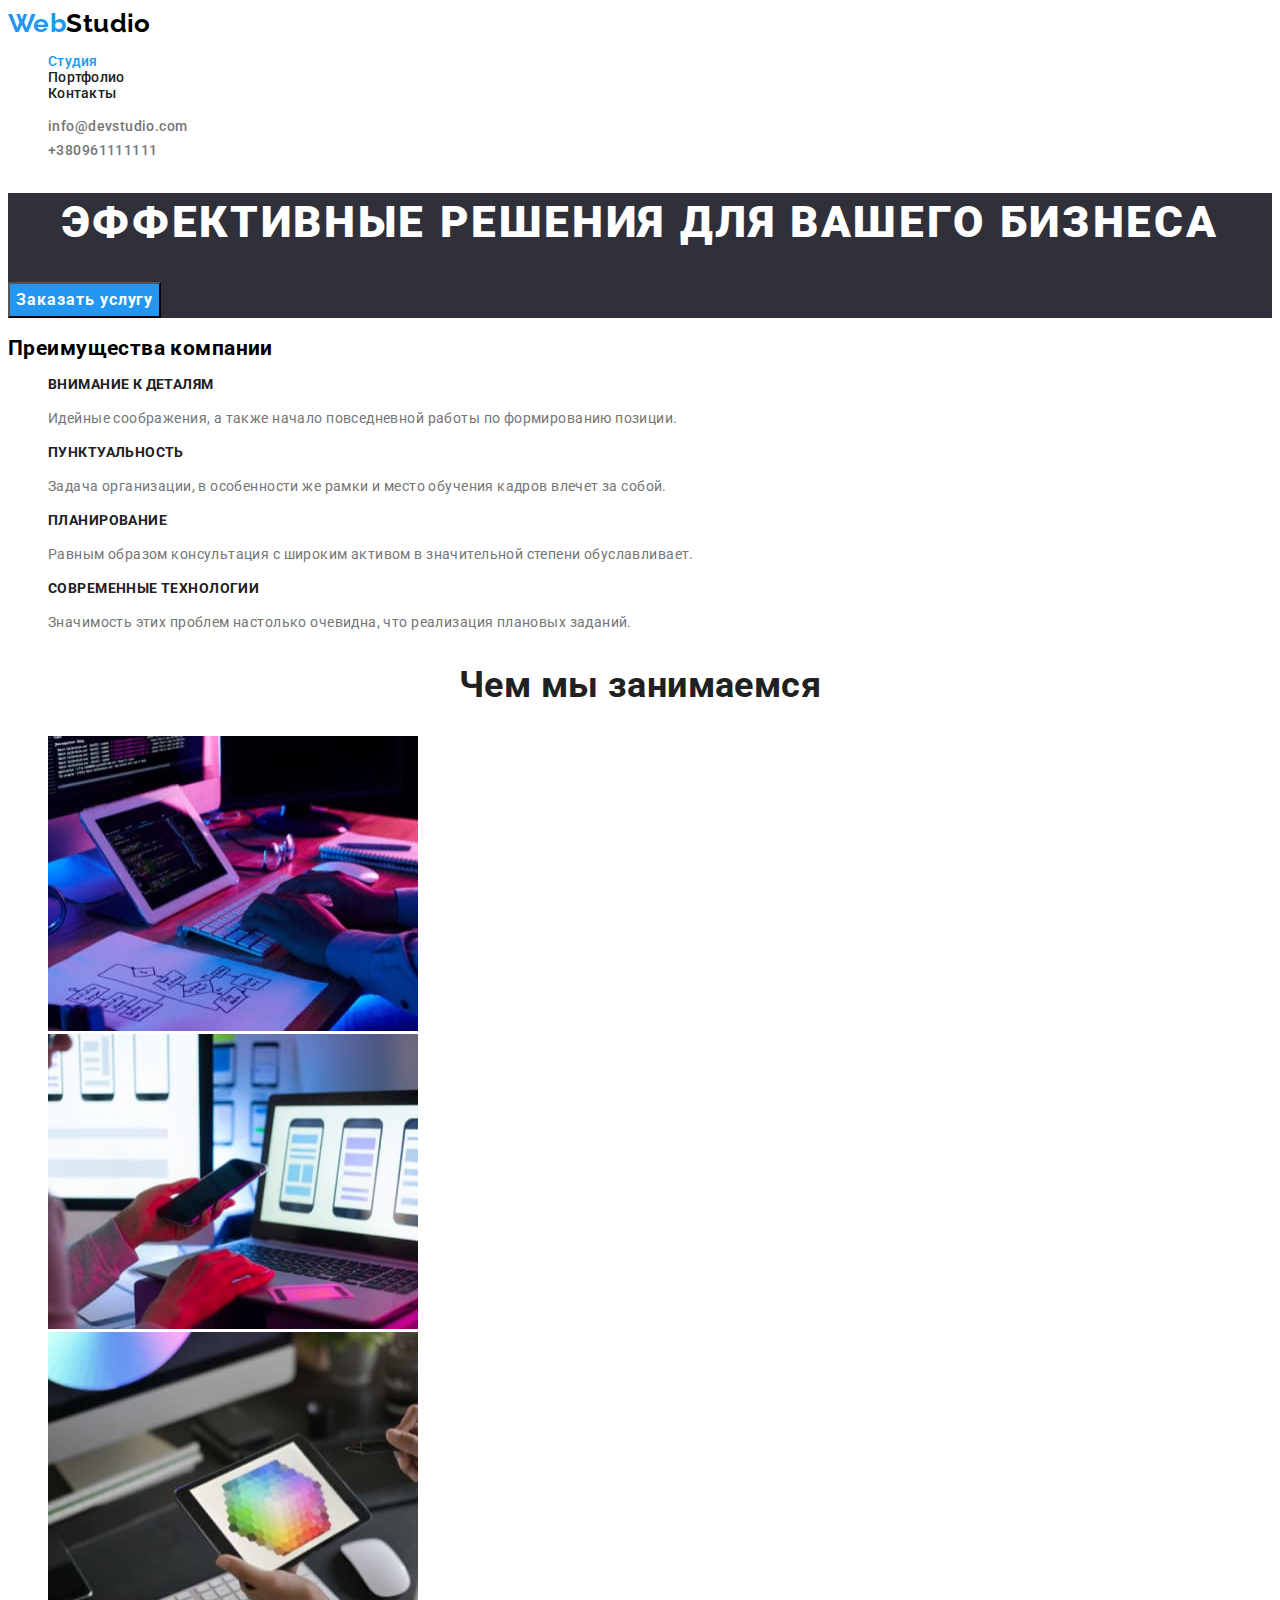
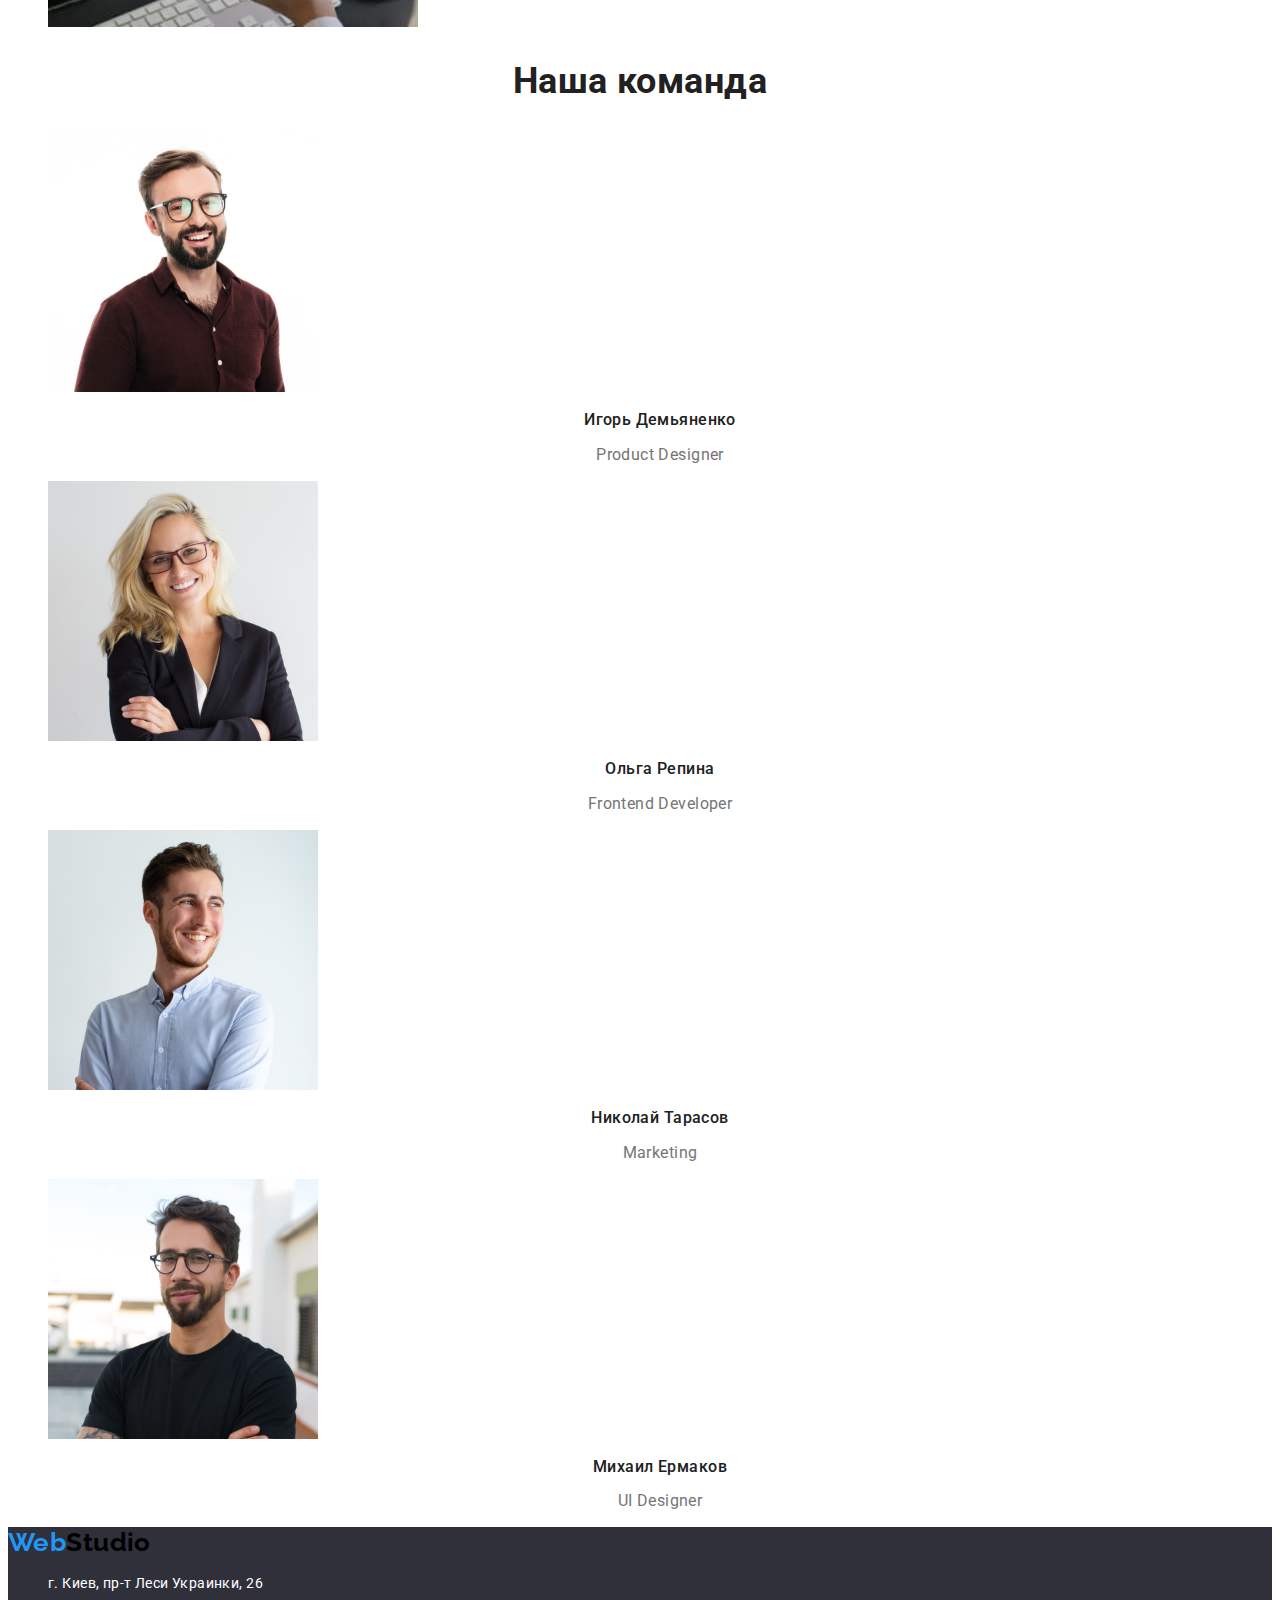
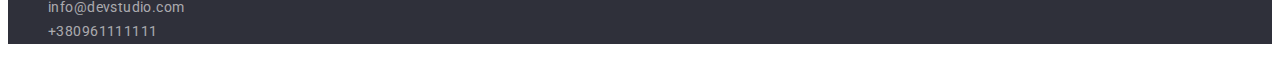
==== index.html @ ff1b0362 "Initial commit" ====
<!DOCTYPE html>
<html lang="ru">
  <head>
    <meta charset="UTF-8" />
    <meta http-equiv="X-UA-Compatible" content="IE=edge" />
    <meta name="viewport" content="width=device-width, initial-scale=1.0" />
    <title>ДЗ2</title>
    <link rel="preconnect" href="https://fonts.googleapis.com" />
    <link rel="preconnect" href="https://fonts.gstatic.com" crossorigin />
    <link
      href="https://fonts.googleapis.com/css2?family=Raleway:wght@700&family=Roboto:wght@400;500;700;900&display=swap"
      rel="stylesheet"
    />
    <link rel="stylesheet" href="./css/styles.css" />
  </head>
  <body>
    <!-- HEADER -->
    <header class="header">
      <nav class="main-nav">
        <a href="./index.html" lang="en" class="logotype link"> Web<span>Studio</span> </a>
        <ul class="menu list">
          <li class="menu-item">
            <a class="menu-link link current" href="./index.html">Студия</a>
          </li>
          <li class="menu-item">
            <a class="menu-link link" href="./portfolio.html">Портфолио</a>
          </li>
          <li class="menu-item">
            <a class="menu-link link" href="">Контакты</a>
          </li>
        </ul>
      </nav>
      <ul class="contacts-list">
        <li class="contacts-item list">
          <a class="contacts-link link" href="mailto:info@devstudio.com">info@devstudio.com</a>
        </li>
        <li class="contacts-item list">
          <a class="contacts-link link" href="tel:+380961111111">+380961111111</a>
        </li>
      </ul>
    </header>

    <!-- MAIN -->
    <main>
      <!--HERO-->
      <section class="hero">
        <h1 class="hero-title">ЭФФЕКТИВНЫЕ РЕШЕНИЯ ДЛЯ ВАШЕГО БИЗНЕСА</h1>
        <button class="model-btn" type="button">Заказать услугу</button>
      </section>

      <section class="advantages">
        <h2 class="advantages-main-title">Преимущества компании</h2>
        <ul class="advantages-list">
          <li class="advantages-item list">
            <h3 class="advantages-title">Внимание к деталям</h3>
            <p class="advantages-text">
              Идейные соображения, а также начало повседневной работы по формированию позиции.
            </p>
          </li>
          <li class="advantages-item list">
            <h3 class="advantages-title">Пунктуальность</h3>
            <p class="advantages-text">
              Задача организации, в особенности же рамки и место обучения кадров влечет за собой.
            </p>
          </li>
          <li class="advantages-item list">
            <h3 class="advantages-title">Планирование</h3>
            <p class="advantages-text">
              Равным образом консультация с широким активом в значительной степени обуславливает.
            </p>
          </li>
          <li class="advantages-item list">
            <h3 class="advantages-title">Современные технологии</h3>
            <p class="advantages-text">
              Значимость этих проблем настолько очевидна, что реализация плановых заданий.
            </p>
          </li>
        </ul>
      </section>

      <section class="about">
        <h2 class="section-title">Чем мы занимаемся</h2>
        <ul class="about-list">
          <li class="about-item list">
            <img
              src="./images/img2.jpg"
              alt="разработка новых приложений"
              width="370"
              height="295"
            />
          </li>
          <li class="about-item list">
            <img src="./images/img3.jpg" alt="оформление" width="370" height="295" />
          </li>
          <li class="about-item list">
            <img src="./images/img1.jpg" alt="дизайн" width="370" height="295" />
          </li>
        </ul>
      </section>

      <!-- EMPLOYEES -->
      <section class="employees">
        <h2 class="section-title">Наша команда</h2>
        <ul class="employees-list">
          <li class="employees-item list">
            <img src="./images/team1.jpg" alt="Сотрудник компании" width="270" height="260" />
            <h3 class="employees-secondary-title">Игорь Демьяненко</h3>
            <p class="employees-text" lang="en">Product Designer</p>
          </li>
          <li class="employees-item list">
            <img src="./images/team2.jpg" alt="Сотрудник компании" width="270" height="260" />
            <h3 class="employees-secondary-title">Ольга Репина</h3>
            <p class="employees-text" lang="en">Frontend Developer</p>
          </li>
          <li class="employees-item list">
            <img src="./images/team3.jpg" alt="Сотрудник компании" width="270" height="260" />
            <h3 class="employees-secondary-title">Николай Тарасов</h3>
            <p class="employees-text" lang="en">Marketing</p>
          </li>
          <li class="employees-item list">
            <img src="./images/team4.jpg" alt="Сотрудник компании" width="270" height="260" />
            <h3 class="employees-secondary-title">Михаил Ермаков</h3>
            <p class="employees-text" lang="en">UI Designer</p>
          </li>
        </ul>
      </section>
    </main>

    <!-- footer -->
    <footer class="footer">
      <a class="footer-logo link" href="./index.html" lang="en">Web<span>Studio</span></a>
      <address class="address">
        <ul class="footer-list">
          <li class="footer-item list">
            <a
              class="footer-link-map link"
              href="https://goo.gl/maps/3SvgbaE1MrVSddgA9"
              target="_blank"
              >г. Киев, пр-т Леси Украинки, 26</a
            >
          </li>
          <li class="footer-item list">
            <a class="footer-link link" href="mailto:info@devstudio.com">info@devstudio.com</a>
          </li>
          <li class="footer-item list">
            <a class="footer-link link" href="tel:+380961111111">+380961111111</a>
          </li>
        </ul>
      </address>
    </footer>
  </body>
</html>
---- css/styles.css ----
:root {
    --primary-page-font: 'Roboto',sans-serif;
    --secondary-page-font: 'Raleway',sans-serif;
    --primary-page-color: #212121;
    --secondary-page-color:#757575;
    --accent-page-color: #2196F3;
    --secondary-accent-page-color:#fff;
}

/* ================COMPONENTS================ */
body {
    font-family: var(--primary-page-font);
    font-size: 14px;
    letter-spacing: 0.03em;
    background-color: var(--secondary-accent-page-color);
}

.list {
    list-style: none;
}

.link {
    text-decoration: none;
}
/* ================HEADER================ */

.menu-link.link.current {
        color:var(--accent-page-color)
}


.logotype {
    font-family: var(--secondary-page-font);
    font-weight: 700;
    font-size: 26px;
    line-height: 1.20;
    color: var(--accent-page-color)
}
span {
    color:#000

}
.menu-link {
        font-weight: 500;
        line-height: 1.15;
        letter-spacing: 0.02em;
    
        color: var(--primary-page-color);
}
.menu-link:hover,
.menu-link:focus {
    color: var(--accent-page-color)
}

.contacts-link {
        font-weight: 500;
        line-height: 1.71;
        color: var(--secondary-page-color);
}
.contacts-link:hover,
.contacts-link:focus {
    color: var(--accent-page-color);
    cursor: pointer;
}
/* ================/HEADER================ */
/* ================HERO================ */

.hero {
        background-color: #2F303A;
}
.hero-title {
        font-weight: 900;
        font-size: 44px;
        line-height: 1.36;
        text-align: center;
        letter-spacing: 0.06em;
        text-transform: uppercase;
        color: var(--secondary-accent-page-color);
}
.model-btn {
        font-family: inherit;
        background: #2196F3;
        font-weight: 700;
        font-size: 16px;
        line-height: 1.88;
        display: flex;
        align-items: center;
        text-align: center;
        letter-spacing: 0.06em;
        cursor: pointer;
        color: var(--secondary-accent-page-color);
}
.model-btn:hover,
.contacts-link:focus {
    background: #188CE8;
    box-shadow: 0px 4px 4px rgba(0, 0, 0, 0.15);
    border-radius: 4px;
}
/* ================/HERO================ */
/* ================ADVANTEGES================ */
.advantages-title {
        font-size: 14px;
        line-height: 1.14;
        text-transform: uppercase;
        color: var(--primary-page-color);
}
.advantages-text {

        line-height: 1.71;
        color: var(--secondary-page-color);
}
/* ================/ADVANTEGES================ */
/* ================ABOUT================ */
.section-title {
        font-size: 36px;
        line-height: 1.17;
        text-align: center;
        color: var(--primary-page-color);
}
/* ================/ABOUT================ */
/* ================EMPLOYEES================ */

.employees-secondary-title {

        font-weight: 500;
        font-size: 16px;
        line-height: 1.18;
        text-align: center;
        color: var(--primary-page-color);
}
.employees-text {

        font-size: 16px;
        line-height: 1.18;
        text-align: center;
        color: var(--secondary-page-color);
}
/* ================/EMPLOYEES================ */


/* =======MAIN PAGE PORTFOLIO ======== */

.page-btn {
        font-family: inherit;
        font-family: var(--primary-page-font);
        font-weight: 500;
        font-size: 16px;
        line-height: 1.62;
        text-align: center;
    
        color: var(--primary-page-color);
}
.page-btn.current {
        background-color: var(--accent-page-color);
        color: var(--secondary-accent-page-color);
}
.page-btn:hover,
.page-btn:focus {
        color: var(--secondary-accent-page-color);
        background: #2196F3;
    
        box-shadow: 0px 3px 1px rgba(0, 0, 0, 0.1), 0px 1px 2px rgba(0, 0, 0, 0.08), 0px 2px 2px rgba(0, 0, 0, 0.12);
        border-radius: 4px;
        cursor: pointer;

}
.portfolio-title {

        font-size: 18px;
        line-height: 2;
        letter-spacing: 0.06em;
    
        color: var(--primary-page-color);
}

.portfolio-text {

        font-size: 16px;
        line-height: 1.88;
    
        color: var(--secondary-page-color);
}
/* =======/MAIN PAGE PORTFOLIO ======== */

/* ================/FOOTER================ */
.footer {
        background-color: #2F303A;
}
.address {
        font-style: normal;
}
.footer-logo {
        font-family: var(--secondary-page-font);
        font-weight: 700;
        font-size: 26px;
        line-height: 1.19;
        color:var(--accent-page-color);
}

.footer-link-map {
        font-weight: 400;
        line-height: 1.71;
    
        color: var(--secondary-accent-page-color);
}


.footer-link:focus,
.footer-link:hover {
        color:var(--accent-page-color);
}


.footer-link {

        font-weight: 400;
        line-height: 1.71;
    
        color: rgba(255, 255, 255, 0.6);
}
/* ================/FOOTER================ */
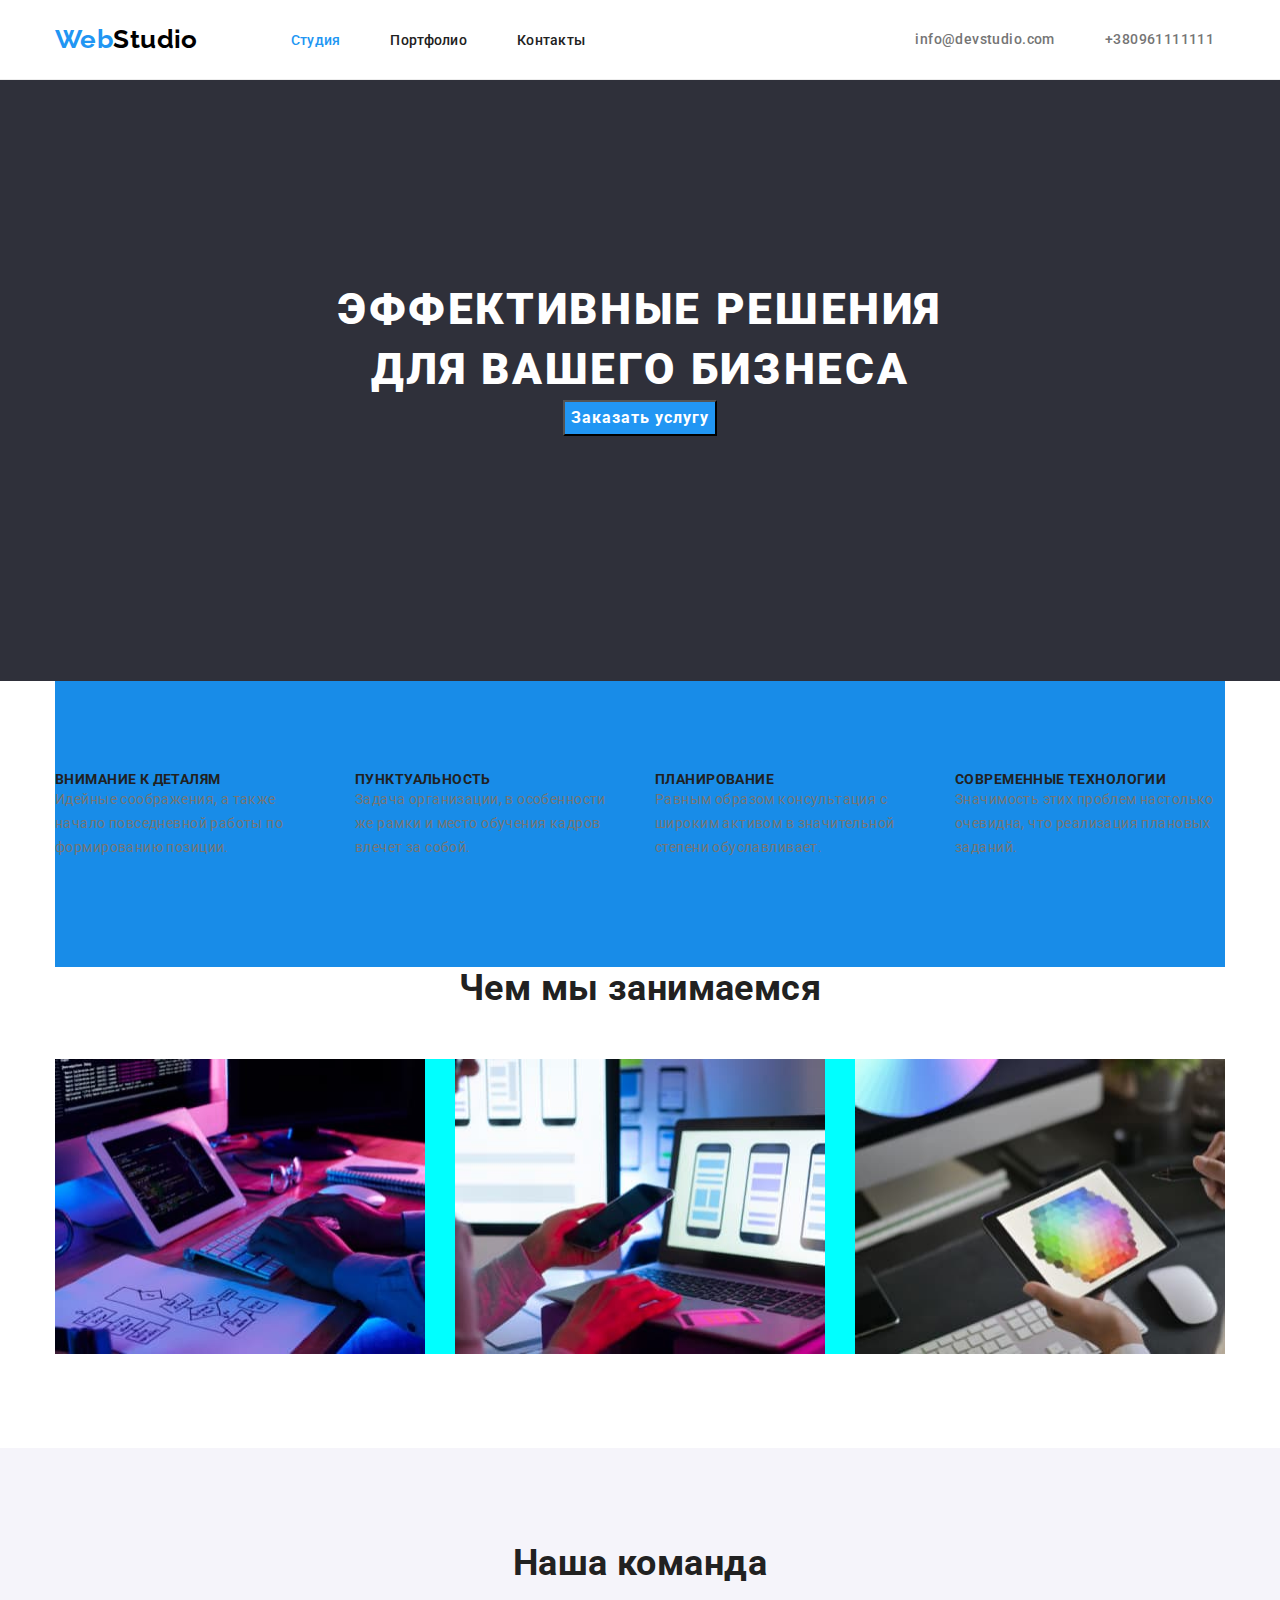
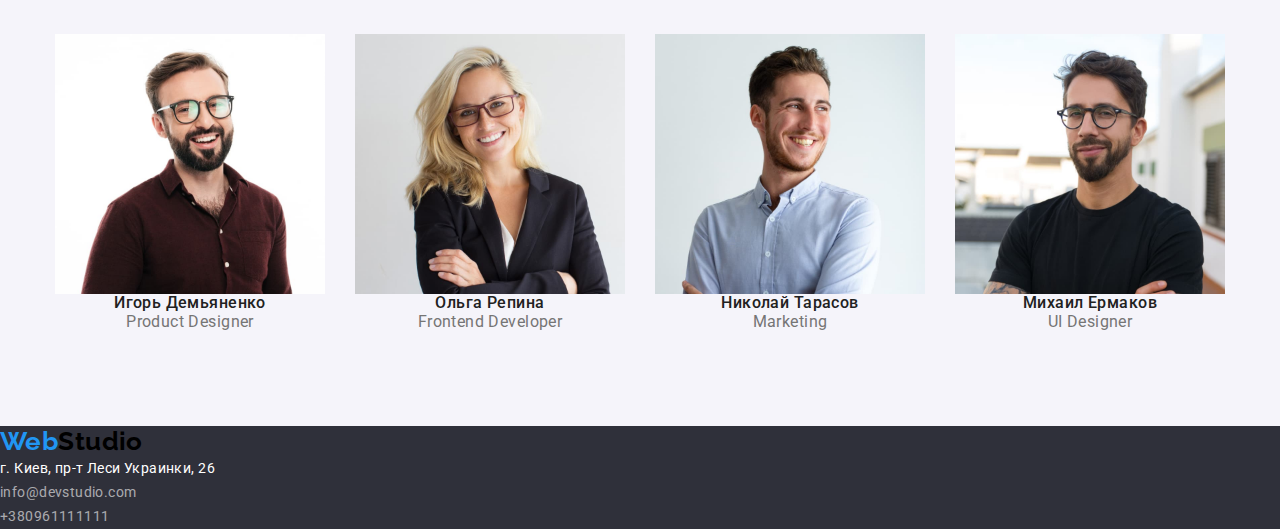
==== commit f681ed53: "add style" ====
--- a/index.html
+++ b/index.html
@@ -11,118 +11,134 @@
       href="https://fonts.googleapis.com/css2?family=Raleway:wght@700&family=Roboto:wght@400;500;700;900&display=swap"
       rel="stylesheet"
     />
+    <link
+      rel="stylesheet"
+      href="https://cdn.jsdelivr.net/npm/modern-normalize@1.1.0/modern-normalize.min.css"
+    />
     <link rel="stylesheet" href="./css/styles.css" />
   </head>
   <body>
     <!-- HEADER -->
     <header class="header">
-      <nav class="main-nav">
-        <a href="./index.html" lang="en" class="logotype link"> Web<span>Studio</span> </a>
-        <ul class="menu list">
-          <li class="menu-item">
-            <a class="menu-link link current" href="./index.html">Студия</a>
+      <div class="container page-header-container">
+        <nav class="main-nav">
+          <a href="./index.html" lang="en" class="logotype link"> Web<span>Studio</span> </a>
+          <ul class="menu list">
+            <li class="menu-item">
+              <a class="menu-link link current" href="./index.html">Студия</a>
+            </li>
+            <li class="menu-item">
+              <a class="menu-link link" href="./portfolio.html">Портфолио</a>
+            </li>
+            <li class="menu-item">
+              <a class="menu-link link" href="">Контакты</a>
+            </li>
+          </ul>
+        </nav>
+        <ul class="contacts-list">
+          <li class="contacts-item list link-mail">
+            <a class="contacts-link link" href="mailto:info@devstudio.com">info@devstudio.com</a>
           </li>
-          <li class="menu-item">
-            <a class="menu-link link" href="./portfolio.html">Портфолио</a>
-          </li>
-          <li class="menu-item">
-            <a class="menu-link link" href="">Контакты</a>
+          <li class="contacts-item list">
+            <a class="contacts-link link" href="tel:+380961111111">+380961111111</a>
           </li>
         </ul>
-      </nav>
-      <ul class="contacts-list">
-        <li class="contacts-item list">
-          <a class="contacts-link link" href="mailto:info@devstudio.com">info@devstudio.com</a>
-        </li>
-        <li class="contacts-item list">
-          <a class="contacts-link link" href="tel:+380961111111">+380961111111</a>
-        </li>
-      </ul>
+      </div>
     </header>
 
     <!-- MAIN -->
     <main>
       <!--HERO-->
       <section class="hero">
-        <h1 class="hero-title">ЭФФЕКТИВНЫЕ РЕШЕНИЯ ДЛЯ ВАШЕГО БИЗНЕСА</h1>
-        <button class="model-btn" type="button">Заказать услугу</button>
+        <div class="container hero-page">
+          <h1 class="hero-title">ЭФФЕКТИВНЫЕ РЕШЕНИЯ ДЛЯ ВАШЕГО БИЗНЕСА</h1>
+          <button class="model-btn" type="button">Заказать услугу</button>
+        </div>
       </section>
 
+      <!--  advantages -->
       <section class="advantages">
-        <h2 class="advantages-main-title">Преимущества компании</h2>
-        <ul class="advantages-list">
-          <li class="advantages-item list">
-            <h3 class="advantages-title">Внимание к деталям</h3>
-            <p class="advantages-text">
-              Идейные соображения, а также начало повседневной работы по формированию позиции.
-            </p>
-          </li>
-          <li class="advantages-item list">
-            <h3 class="advantages-title">Пунктуальность</h3>
-            <p class="advantages-text">
-              Задача организации, в особенности же рамки и место обучения кадров влечет за собой.
-            </p>
-          </li>
-          <li class="advantages-item list">
-            <h3 class="advantages-title">Планирование</h3>
-            <p class="advantages-text">
-              Равным образом консультация с широким активом в значительной степени обуславливает.
-            </p>
-          </li>
-          <li class="advantages-item list">
-            <h3 class="advantages-title">Современные технологии</h3>
-            <p class="advantages-text">
-              Значимость этих проблем настолько очевидна, что реализация плановых заданий.
-            </p>
-          </li>
-        </ul>
+        <div class="container">
+          <h2 class="advantages-main-title">Преимущества компании</h2>
+          <ul class="advantages-list">
+            <li class="advantages-item list">
+              <h3 class="advantages-title">Внимание к деталям</h3>
+              <p class="advantages-text">
+                Идейные соображения, а также начало повседневной работы по формированию позиции.
+              </p>
+            </li>
+            <li class="advantages-item list">
+              <h3 class="advantages-title">Пунктуальность</h3>
+              <p class="advantages-text">
+                Задача организации, в особенности же рамки и место обучения кадров влечет за собой.
+              </p>
+            </li>
+            <li class="advantages-item list">
+              <h3 class="advantages-title">Планирование</h3>
+              <p class="advantages-text">
+                Равным образом консультация с широким активом в значительной степени обуславливает.
+              </p>
+            </li>
+            <li class="advantages-item list">
+              <h3 class="advantages-title">Современные технологии</h3>
+              <p class="advantages-text">
+                Значимость этих проблем настолько очевидна, что реализация плановых заданий.
+              </p>
+            </li>
+          </ul>
+        </div>
       </section>
 
+      <!-- ABOUT -->
       <section class="about">
-        <h2 class="section-title">Чем мы занимаемся</h2>
-        <ul class="about-list">
-          <li class="about-item list">
-            <img
-              src="./images/img2.jpg"
-              alt="разработка новых приложений"
-              width="370"
-              height="295"
-            />
-          </li>
-          <li class="about-item list">
-            <img src="./images/img3.jpg" alt="оформление" width="370" height="295" />
-          </li>
-          <li class="about-item list">
-            <img src="./images/img1.jpg" alt="дизайн" width="370" height="295" />
-          </li>
-        </ul>
+        <div class="container">
+          <h2 class="section-title">Чем мы занимаемся</h2>
+          <ul class="about-list">
+            <li class="about-item list">
+              <img
+                src="./images/img2.jpg"
+                alt="разработка новых приложений"
+                width="370"
+                height="295"
+              />
+            </li>
+            <li class="about-item list">
+              <img src="./images/img3.jpg" alt="оформление" width="370" height="295" />
+            </li>
+            <li class="about-item list">
+              <img src="./images/img1.jpg" alt="дизайн" width="370" height="295" />
+            </li>
+          </ul>
+        </div>
       </section>
 
       <!-- EMPLOYEES -->
       <section class="employees">
-        <h2 class="section-title">Наша команда</h2>
-        <ul class="employees-list">
-          <li class="employees-item list">
-            <img src="./images/team1.jpg" alt="Сотрудник компании" width="270" height="260" />
-            <h3 class="employees-secondary-title">Игорь Демьяненко</h3>
-            <p class="employees-text" lang="en">Product Designer</p>
-          </li>
-          <li class="employees-item list">
-            <img src="./images/team2.jpg" alt="Сотрудник компании" width="270" height="260" />
-            <h3 class="employees-secondary-title">Ольга Репина</h3>
-            <p class="employees-text" lang="en">Frontend Developer</p>
-          </li>
-          <li class="employees-item list">
-            <img src="./images/team3.jpg" alt="Сотрудник компании" width="270" height="260" />
-            <h3 class="employees-secondary-title">Николай Тарасов</h3>
-            <p class="employees-text" lang="en">Marketing</p>
-          </li>
-          <li class="employees-item list">
-            <img src="./images/team4.jpg" alt="Сотрудник компании" width="270" height="260" />
-            <h3 class="employees-secondary-title">Михаил Ермаков</h3>
-            <p class="employees-text" lang="en">UI Designer</p>
-          </li>
-        </ul>
+        <div class="container">
+          <h2 class="section-title">Наша команда</h2>
+          <ul class="employees-list">
+            <li class="employees-item list">
+              <img src="./images/team1.jpg" alt="Сотрудник компании" width="270" height="260" />
+              <h3 class="employees-secondary-title">Игорь Демьяненко</h3>
+              <p class="employees-text" lang="en">Product Designer</p>
+            </li>
+            <li class="employees-item list">
+              <img src="./images/team2.jpg" alt="Сотрудник компании" width="270" height="260" />
+              <h3 class="employees-secondary-title">Ольга Репина</h3>
+              <p class="employees-text" lang="en">Frontend Developer</p>
+            </li>
+            <li class="employees-item list">
+              <img src="./images/team3.jpg" alt="Сотрудник компании" width="270" height="260" />
+              <h3 class="employees-secondary-title">Николай Тарасов</h3>
+              <p class="employees-text" lang="en">Marketing</p>
+            </li>
+            <li class="employees-item list">
+              <img src="./images/team4.jpg" alt="Сотрудник компании" width="270" height="260" />
+              <h3 class="employees-secondary-title">Михаил Ермаков</h3>
+              <p class="employees-text" lang="en">UI Designer</p>
+            </li>
+          </ul>
+        </div>
       </section>
     </main>
 
--- a/css/styles.css
+++ b/css/styles.css
@@ -1,3 +1,4 @@
+
 :root {
     --primary-page-font: 'Roboto',sans-serif;
     --secondary-page-font: 'Raleway',sans-serif;
@@ -6,7 +7,31 @@
     --accent-page-color: #2196F3;
     --secondary-accent-page-color:#fff;
 }
-
+h1,
+h2,
+h3,
+h4,
+p {
+        margin-top: 0;
+        margin-bottom: 0;       
+}
+
+ul,
+ol {
+        margin-top: 0;
+        margin-bottom: 0;
+        padding-left: 0;
+}
+
+img {
+        display: block;
+}
+
+.container {
+        width: 1200px;
+        margin: 0 auto;
+        padding: 0 15px;
+}
 /* ================COMPONENTS================ */
 body {
     font-family: var(--primary-page-font);
@@ -23,13 +48,39 @@
     text-decoration: none;
 }
 /* ================HEADER================ */
-
+.header {
+        padding: 24px 0;
+        border-bottom: 1px solid #ECECEC;
+}
+.page-header-container {
+        display: flex;
+        align-items: center;
+}
+
+.main-nav {
+        display: flex;
+        align-items: center;
+}
+
+.menu {
+        display: flex;
+        align-items: center;
+}
+.menu-item:not(:last-child) {
+        margin-right: 50px;
+}
+
+.contacts-list {
+        display: flex;
+        align-items: center;
+}
 .menu-link.link.current {
         color:var(--accent-page-color)
 }
 
-
 .logotype {
+        margin-right: 93px;
+
     font-family: var(--secondary-page-font);
     font-weight: 700;
     font-size: 26px;
@@ -37,9 +88,9 @@
     color: var(--accent-page-color)
 }
 span {
-    color:#000
-
-}
+    color:#000;
+}
+
 .menu-link {
         font-weight: 500;
         line-height: 1.15;
@@ -52,6 +103,10 @@
     color: var(--accent-page-color)
 }
 
+.link-mail {
+        margin-left: 330px;
+        margin-right: 50px;
+}
 .contacts-link {
         font-weight: 500;
         line-height: 1.71;
@@ -66,9 +121,23 @@
 /* ================HERO================ */
 
 .hero {
+        padding-top: 200px;
+        padding-bottom: 30px;
+        height: 601px;
         background-color: #2F303A;
 }
+
+.hero-page {
+        display: flex;
+        align-items: center;
+        flex-direction: column;
+}
+
 .hero-title {
+        
+        width: 696px;
+        height: 120px;
+     
         font-weight: 900;
         font-size: 44px;
         line-height: 1.36;
@@ -78,6 +147,8 @@
         color: var(--secondary-accent-page-color);
 }
 .model-btn {
+        padding: 10 32;
+
         font-family: inherit;
         background: #2196F3;
         font-weight: 700;
@@ -98,20 +169,60 @@
 }
 /* ================/HERO================ */
 /* ================ADVANTEGES================ */
+/* сховав заголовок */
+.advantages-main-title {
+        position: absolute;
+        width: 1px;
+        height: 1px;
+        margin: -1px;
+        border: 0;
+        padding: 0;
+        white-space: nowrap;
+        clip-path: inset(100%);
+        clip: rect(0 0 0 0);
+        overflow: hidden;
+}
+
 .advantages-title {
         font-size: 14px;
         line-height: 1.14;
         text-transform: uppercase;
         color: var(--primary-page-color);
 }
+.advantages-list {
+        background-color: #188CE8;
+        display: flex;
+        justify-content: space-between;
+        padding-top: 91px;
+        padding-bottom: 94px;
+}
+
+.advantages-item {
+        width: 270px;
+        height: 101px;
+}
+/* .advantages-item:not(:last-child) {
+        margin-right: 38px; */
+
 .advantages-text {
-
+        font-family: var(--primary-page-font);
+        font-size: 14px;
         line-height: 1.71;
-        color: var(--secondary-page-color);
+
+        letter-spacing: 0.03em;
+        color:var(--secondary-page-color);
 }
 /* ================/ADVANTEGES================ */
 /* ================ABOUT================ */
+
+.about-list {
+        display: flex;
+        justify-content: space-between;
+        margin-bottom: 94px;
+        background-color: aqua;
+}
 .section-title {
+        margin-bottom: 50px;
         font-size: 36px;
         line-height: 1.17;
         text-align: center;
@@ -119,7 +230,17 @@
 }
 /* ================/ABOUT================ */
 /* ================EMPLOYEES================ */
-
+.employees {
+        padding-top: 94px;
+        padding-bottom: 94px;
+        background-color: #F5F4FA;
+}
+
+.employees-list {
+        display: flex;
+        justify-content: space-between;
+        
+}
 .employees-secondary-title {
 
         font-weight: 500;
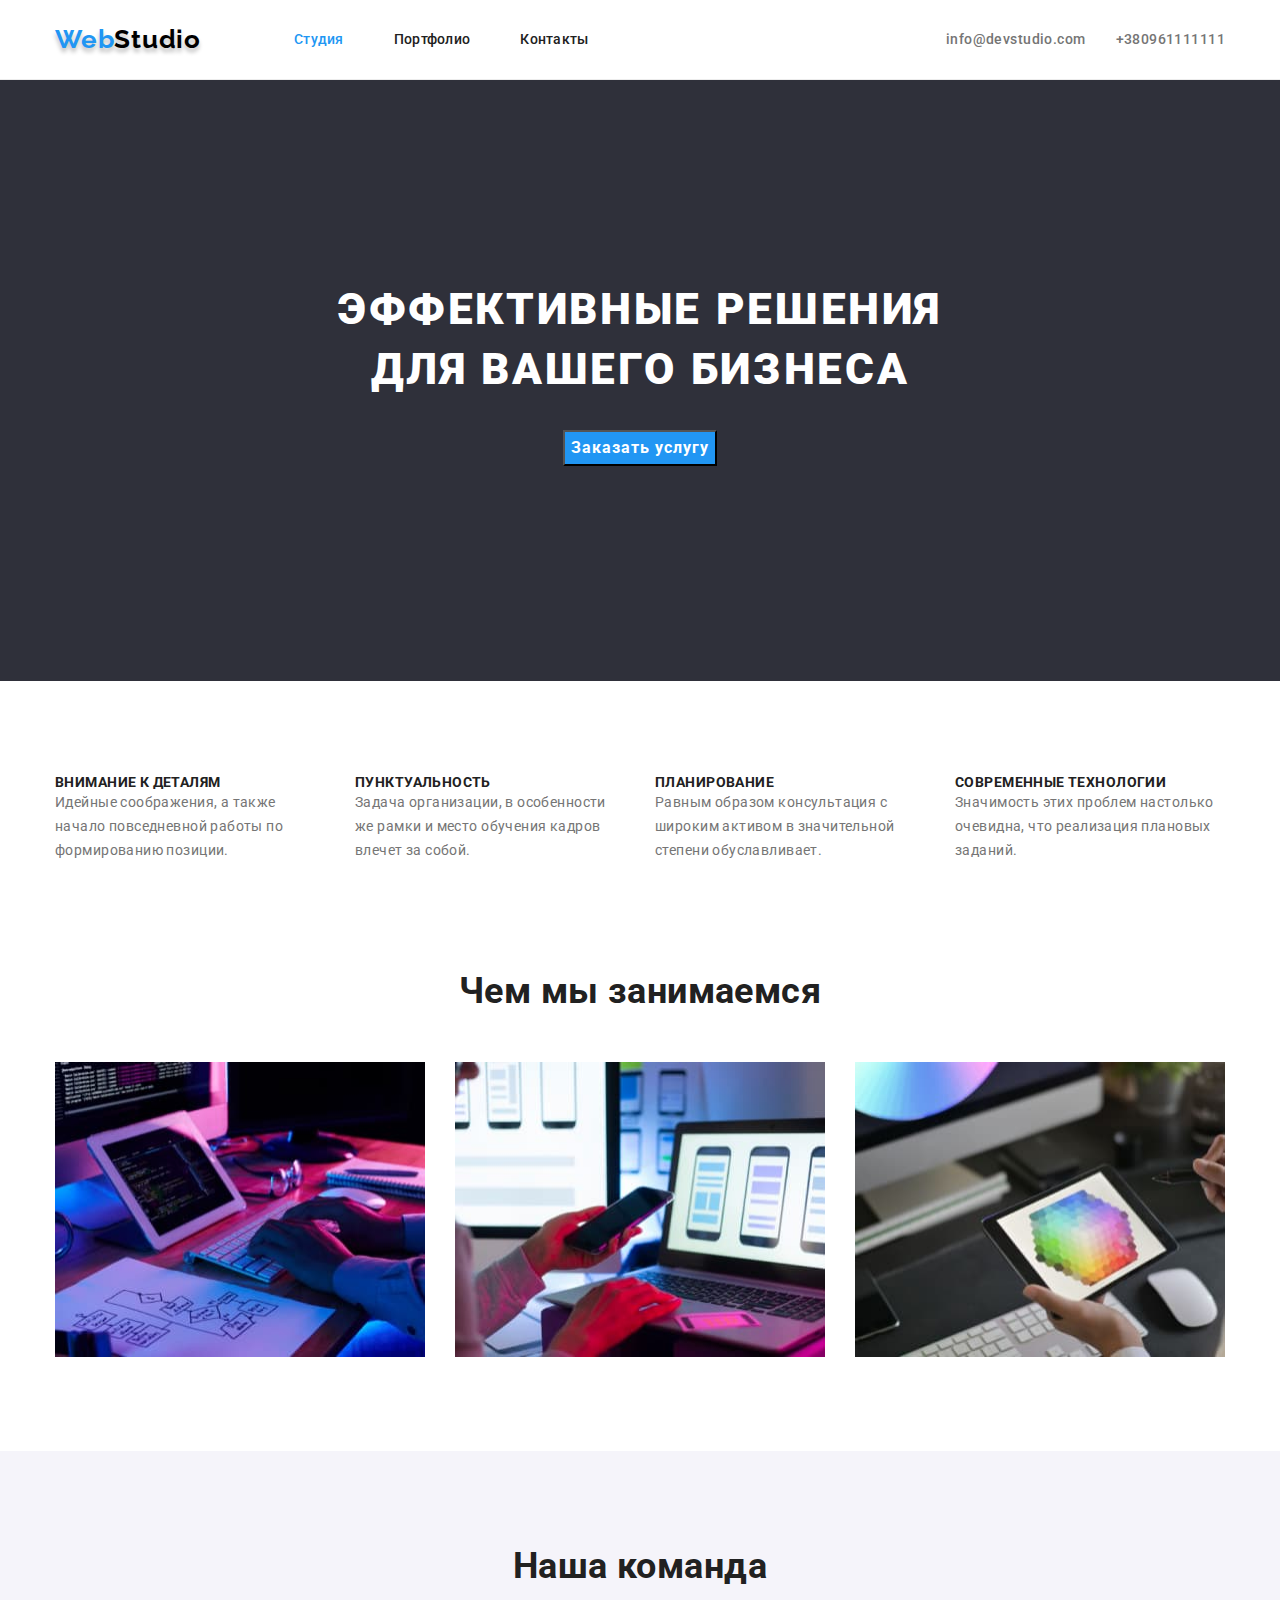
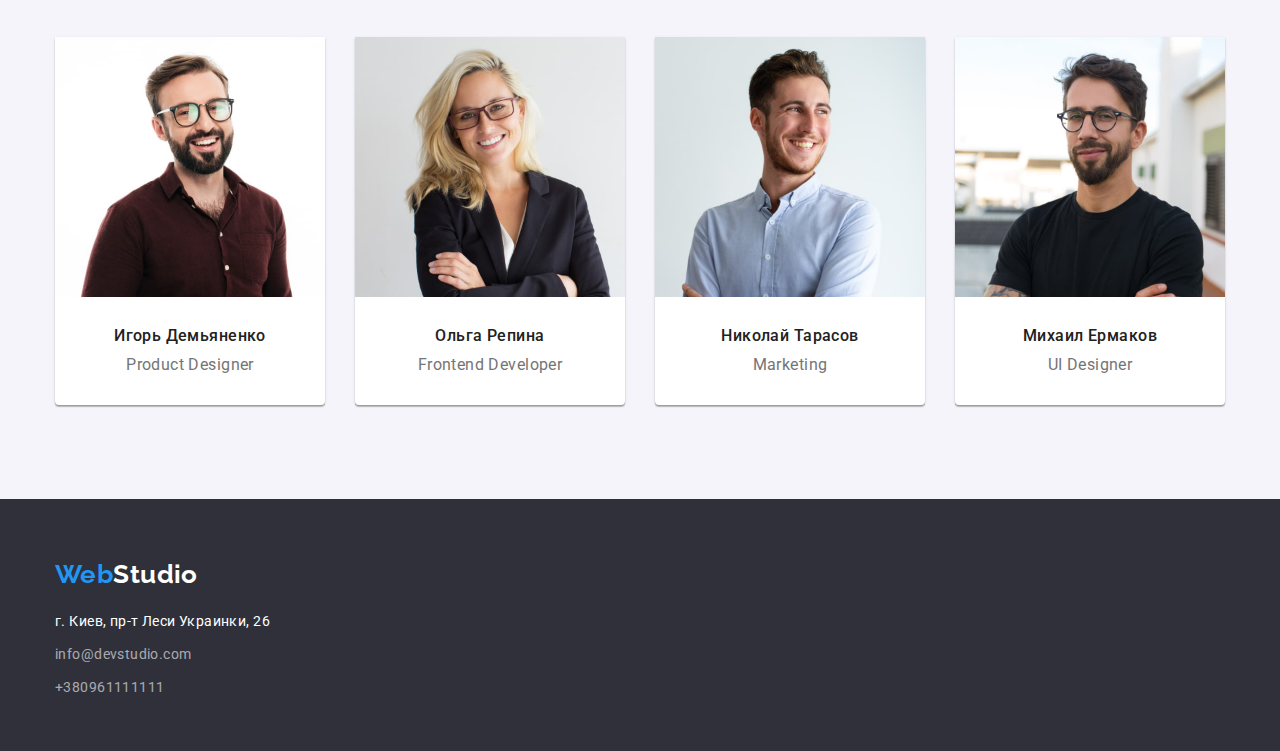
==== commit e7271cab: "add hw3" ====
--- a/index.html
+++ b/index.html
@@ -4,7 +4,7 @@
     <meta charset="UTF-8" />
     <meta http-equiv="X-UA-Compatible" content="IE=edge" />
     <meta name="viewport" content="width=device-width, initial-scale=1.0" />
-    <title>ДЗ2</title>
+    <title>ДЗ3</title>
     <link rel="preconnect" href="https://fonts.googleapis.com" />
     <link rel="preconnect" href="https://fonts.gstatic.com" crossorigin />
     <link
@@ -18,6 +18,8 @@
     <link rel="stylesheet" href="./css/styles.css" />
   </head>
   <body>
+
+
     <!-- HEADER -->
     <header class="header">
       <div class="container page-header-container">
@@ -36,7 +38,7 @@
           </ul>
         </nav>
         <ul class="contacts-list">
-          <li class="contacts-item list link-mail">
+          <li class="contacts-item list">
             <a class="contacts-link link" href="mailto:info@devstudio.com">info@devstudio.com</a>
           </li>
           <li class="contacts-item list">
@@ -117,22 +119,22 @@
         <div class="container">
           <h2 class="section-title">Наша команда</h2>
           <ul class="employees-list">
-            <li class="employees-item list">
+            <li class="employees-item list border">
               <img src="./images/team1.jpg" alt="Сотрудник компании" width="270" height="260" />
               <h3 class="employees-secondary-title">Игорь Демьяненко</h3>
               <p class="employees-text" lang="en">Product Designer</p>
             </li>
-            <li class="employees-item list">
+            <li class="employees-item list border">
               <img src="./images/team2.jpg" alt="Сотрудник компании" width="270" height="260" />
               <h3 class="employees-secondary-title">Ольга Репина</h3>
               <p class="employees-text" lang="en">Frontend Developer</p>
             </li>
-            <li class="employees-item list">
+            <li class="employees-item list border">
               <img src="./images/team3.jpg" alt="Сотрудник компании" width="270" height="260" />
               <h3 class="employees-secondary-title">Николай Тарасов</h3>
               <p class="employees-text" lang="en">Marketing</p>
             </li>
-            <li class="employees-item list">
+            <li class="employees-item list border">
               <img src="./images/team4.jpg" alt="Сотрудник компании" width="270" height="260" />
               <h3 class="employees-secondary-title">Михаил Ермаков</h3>
               <p class="employees-text" lang="en">UI Designer</p>
@@ -144,25 +146,27 @@
 
     <!-- footer -->
     <footer class="footer">
-      <a class="footer-logo link" href="./index.html" lang="en">Web<span>Studio</span></a>
-      <address class="address">
-        <ul class="footer-list">
-          <li class="footer-item list">
-            <a
-              class="footer-link-map link"
-              href="https://goo.gl/maps/3SvgbaE1MrVSddgA9"
-              target="_blank"
-              >г. Киев, пр-т Леси Украинки, 26</a
-            >
-          </li>
-          <li class="footer-item list">
-            <a class="footer-link link" href="mailto:info@devstudio.com">info@devstudio.com</a>
-          </li>
-          <li class="footer-item list">
-            <a class="footer-link link" href="tel:+380961111111">+380961111111</a>
-          </li>
-        </ul>
-      </address>
+      <div class="container">
+        <a class="footer-logo link" href="./index.html" lang="en">Web<span>Studio</span></a>
+        <address class="address">
+          <ul class="footer-list">
+            <li class="footer-item list">
+              <a
+                class="footer-link-map link"
+                href="https://goo.gl/maps/3SvgbaE1MrVSddgA9"
+                target="_blank"
+                >г. Киев, пр-т Леси Украинки, 26</a
+              >
+            </li>
+            <li class="footer-item list">
+              <a class="footer-link link" href="mailto:info@devstudio.com">info@devstudio.com</a>
+            </li>
+            <li class="footer-item list">
+              <a class="footer-link link" href="tel:+380961111111">+380961111111</a>
+            </li>
+          </ul>
+        </address>
+      </div>
     </footer>
   </body>
 </html>
--- a/css/styles.css
+++ b/css/styles.css
@@ -1,343 +1,425 @@
-
 :root {
-    --primary-page-font: 'Roboto',sans-serif;
-    --secondary-page-font: 'Raleway',sans-serif;
-    --primary-page-color: #212121;
-    --secondary-page-color:#757575;
-    --accent-page-color: #2196F3;
-    --secondary-accent-page-color:#fff;
+  --primary-page-font: 'Roboto', sans-serif;
+  --secondary-page-font: 'Raleway', sans-serif;
+  --primary-page-color: #212121;
+  --secondary-page-color: #757575;
+  --accent-page-color: #2196f3;
+  --secondary-accent-page-color: #fff;
 }
 h1,
 h2,
 h3,
 h4,
 p {
-        margin-top: 0;
-        margin-bottom: 0;       
+  margin-top: 0;
+  margin-bottom: 0;
 }
 
 ul,
 ol {
-        margin-top: 0;
-        margin-bottom: 0;
-        padding-left: 0;
+  margin-top: 0;
+  margin-bottom: 0;
+  padding-left: 0;
 }
 
 img {
-        display: block;
+  display: block;
 }
 
 .container {
-        width: 1200px;
-        margin: 0 auto;
-        padding: 0 15px;
+  width: 1200px;
+  margin: 0 auto;
+  padding: 0 15px;
 }
 /* ================COMPONENTS================ */
 body {
-    font-family: var(--primary-page-font);
-    font-size: 14px;
-    letter-spacing: 0.03em;
-    background-color: var(--secondary-accent-page-color);
+  font-family: var(--primary-page-font);
+  font-size: 14px;
+  letter-spacing: 0.03em;
+  background-color: var(--secondary-accent-page-color);
 }
 
 .list {
-    list-style: none;
+  list-style: none;
 }
 
 .link {
-    text-decoration: none;
+  text-decoration: none;
 }
 /* ================HEADER================ */
 .header {
-        padding: 24px 0;
-        border-bottom: 1px solid #ECECEC;
+  padding: 24px 0;
+  border-bottom: 1px solid #ececec;
 }
 .page-header-container {
-        display: flex;
-        align-items: center;
+  display: flex;
+  align-items: center;
 }
 
 .main-nav {
-        display: flex;
-        align-items: center;
+  display: flex;
+  align-items: center;
 }
 
 .menu {
-        display: flex;
-        align-items: center;
+  display: flex;
+  align-items: center;
 }
 .menu-item:not(:last-child) {
-        margin-right: 50px;
+  margin-right: 50px;
 }
 
 .contacts-list {
-        display: flex;
-        align-items: center;
+  display: flex;
+  align-items: center;
+  margin-left: auto;
+}
+
+.contacts-item:not(:last-child) {
+  margin-right: 30px;
 }
 .menu-link.link.current {
-        color:var(--accent-page-color)
+  color: var(--accent-page-color);
 }
 
 .logotype {
-        margin-right: 93px;
-
-    font-family: var(--secondary-page-font);
-    font-weight: 700;
-    font-size: 26px;
-    line-height: 1.20;
-    color: var(--accent-page-color)
+  margin-right: 93px;
+
+  font-family: var(--secondary-page-font);
+  font-weight: 700;
+  font-size: 26px;
+  line-height: 1.19;
+  letter-spacing: 0.03em;
+
+  color: var(--accent-page-color);
+
+  text-shadow: 0px 4px 4px rgba(0, 0, 0, 0.25);
 }
 span {
-    color:#000;
+  color: #000;
 }
 
 .menu-link {
-        font-weight: 500;
-        line-height: 1.15;
-        letter-spacing: 0.02em;
-    
-        color: var(--primary-page-color);
+  font-weight: 500;
+  line-height: 1.15;
+  letter-spacing: 0.02em;
+
+  color: var(--primary-page-color);
 }
 .menu-link:hover,
 .menu-link:focus {
-    color: var(--accent-page-color)
-}
-
-.link-mail {
-        margin-left: 330px;
-        margin-right: 50px;
-}
+  color: var(--accent-page-color);
+}
+
 .contacts-link {
-        font-weight: 500;
-        line-height: 1.71;
-        color: var(--secondary-page-color);
+  font-weight: 500;
+  line-height: 1.71;
+  color: var(--secondary-page-color);
 }
 .contacts-link:hover,
 .contacts-link:focus {
-    color: var(--accent-page-color);
-    cursor: pointer;
+  color: var(--accent-page-color);
+  cursor: pointer;
 }
 /* ================/HEADER================ */
 /* ================HERO================ */
 
 .hero {
-        padding-top: 200px;
-        padding-bottom: 30px;
-        height: 601px;
-        background-color: #2F303A;
+  padding-top: 200px;
+  padding-bottom: 200px;
+  height: 601px;
+  background-color: #2f303a;
 }
 
 .hero-page {
-        display: flex;
-        align-items: center;
-        flex-direction: column;
+  display: flex;
+  align-items: center;
+  flex-direction: column;
 }
 
 .hero-title {
-        
-        width: 696px;
-        height: 120px;
-     
-        font-weight: 900;
-        font-size: 44px;
-        line-height: 1.36;
-        text-align: center;
-        letter-spacing: 0.06em;
-        text-transform: uppercase;
-        color: var(--secondary-accent-page-color);
+  width: 696px;
+  height: 120px;
+  margin-bottom: 30px;
+
+  font-weight: 900;
+  font-size: 44px;
+  line-height: 1.36;
+  text-align: center;
+  letter-spacing: 0.06em;
+  text-transform: uppercase;
+  color: var(--secondary-accent-page-color);
 }
 .model-btn {
-        padding: 10 32;
-
-        font-family: inherit;
-        background: #2196F3;
-        font-weight: 700;
-        font-size: 16px;
-        line-height: 1.88;
-        display: flex;
-        align-items: center;
-        text-align: center;
-        letter-spacing: 0.06em;
-        cursor: pointer;
-        color: var(--secondary-accent-page-color);
+  padding: 10 32;
+
+  font-family: inherit;
+  background: #2196f3;
+  font-weight: 700;
+  font-size: 16px;
+  line-height: 1.88;
+  display: flex;
+  align-items: center;
+  text-align: center;
+  letter-spacing: 0.06em;
+  cursor: pointer;
+  color: var(--secondary-accent-page-color);
 }
 .model-btn:hover,
 .contacts-link:focus {
-    background: #188CE8;
-    box-shadow: 0px 4px 4px rgba(0, 0, 0, 0.15);
-    border-radius: 4px;
+  background: #188ce8;
+  box-shadow: 0px 4px 4px rgba(0, 0, 0, 0.15);
+  border-radius: 4px;
 }
 /* ================/HERO================ */
 /* ================ADVANTEGES================ */
+.advantages {
+  padding-top: 94px;
+  padding-bottom: 94px;
+}
+
 /* сховав заголовок */
 .advantages-main-title {
-        position: absolute;
-        width: 1px;
-        height: 1px;
-        margin: -1px;
-        border: 0;
-        padding: 0;
-        white-space: nowrap;
-        clip-path: inset(100%);
-        clip: rect(0 0 0 0);
-        overflow: hidden;
+  position: absolute;
+  width: 1px;
+  height: 1px;
+  margin: -1px;
+  border: 0;
+  padding: 0;
+  white-space: nowrap;
+  clip-path: inset(100%);
+  clip: rect(0 0 0 0);
+  overflow: hidden;
 }
 
 .advantages-title {
-        font-size: 14px;
-        line-height: 1.14;
-        text-transform: uppercase;
-        color: var(--primary-page-color);
+  font-size: 14px;
+  line-height: 1.14;
+  text-transform: uppercase;
+  color: var(--primary-page-color);
 }
 .advantages-list {
-        background-color: #188CE8;
-        display: flex;
-        justify-content: space-between;
-        padding-top: 91px;
-        padding-bottom: 94px;
+  /* background-color: #188CE8; */
+  display: flex;
+  justify-content: space-between;
 }
 
 .advantages-item {
-        width: 270px;
-        height: 101px;
-}
-/* .advantages-item:not(:last-child) {
-        margin-right: 38px; */
+  width: 270px;
+  height: 101px;
+}
 
 .advantages-text {
-        font-family: var(--primary-page-font);
-        font-size: 14px;
-        line-height: 1.71;
-
-        letter-spacing: 0.03em;
-        color:var(--secondary-page-color);
+  font-family: var(--primary-page-font);
+  font-size: 14px;
+  line-height: 1.71;
+
+  letter-spacing: 0.03em;
+  color: var(--secondary-page-color);
 }
 /* ================/ADVANTEGES================ */
 /* ================ABOUT================ */
 
+.about {
+  padding-bottom: 94px;
+}
 .about-list {
-        display: flex;
-        justify-content: space-between;
-        margin-bottom: 94px;
-        background-color: aqua;
-}
-.section-title {
-        margin-bottom: 50px;
-        font-size: 36px;
-        line-height: 1.17;
-        text-align: center;
-        color: var(--primary-page-color);
-}
+  display: flex;
+  justify-content: space-between;
+}
+
 /* ================/ABOUT================ */
 /* ================EMPLOYEES================ */
 .employees {
-        padding-top: 94px;
-        padding-bottom: 94px;
-        background-color: #F5F4FA;
+  padding-top: 94px;
+  padding-bottom: 94px;
+  background-color: #f5f4fa;
+}
+
+.section-title {
+  margin-bottom: 50px;
+  font-size: 36px;
+  line-height: 1.17;
+  text-align: center;
+  color: var(--primary-page-color);
 }
 
 .employees-list {
-        display: flex;
-        justify-content: space-between;
-        
-}
+  display: flex;
+  flex-wrap: wrap;
+}
+
+.employees-item:not(:nth-child(4n)) {
+  margin-right: 30px;
+}
+
+/* рамка для працівників */
+.border {
+  background: #ffffff;
+  /* material shadow v1 */
+
+  box-shadow: 0px 1px 3px rgba(0, 0, 0, 0.12), 0px 1px 1px rgba(0, 0, 0, 0.14),
+    0px 2px 1px rgba(0, 0, 0, 0.2);
+  border-radius: 0px 0px 4px 4px;
+}
+
 .employees-secondary-title {
-
-        font-weight: 500;
-        font-size: 16px;
-        line-height: 1.18;
-        text-align: center;
-        color: var(--primary-page-color);
-}
+  margin-top: 30px;
+  margin-bottom: 10px;
+
+  font-weight: 500;
+  font-size: 16px;
+  line-height: 1.18;
+  text-align: center;
+  color: var(--primary-page-color);
+}
+
 .employees-text {
-
-        font-size: 16px;
-        line-height: 1.18;
-        text-align: center;
-        color: var(--secondary-page-color);
+  margin-bottom: 30px;
+
+  font-size: 16px;
+  line-height: 1.18;
+  text-align: center;
+  color: var(--secondary-page-color);
 }
 /* ================/EMPLOYEES================ */
 
-
 /* =======MAIN PAGE PORTFOLIO ======== */
 
+.radio-btn {
+  margin: 94px 0;
+}
+/* СХОВАНИЙ ЗАОГОЛОВОК  */
+.btn-title {
+  position: absolute;
+  width: 1px;
+  height: 1px;
+  margin: -1px;
+  border: 0;
+  padding: 0;
+  white-space: nowrap;
+  clip-path: inset(100%);
+  clip: rect(0 0 0 0);
+  overflow: hidden;
+}
+
+.btn-list {
+  display: flex;
+  justify-content: center;
+  margin-bottom: 34px;
+}
+
+.btn-item:not(:last-child) {
+  margin-right: 8px;
+}
+
 .page-btn {
-        font-family: inherit;
-        font-family: var(--primary-page-font);
-        font-weight: 500;
-        font-size: 16px;
-        line-height: 1.62;
-        text-align: center;
-    
-        color: var(--primary-page-color);
+  padding: 6px 22px;
+  font-family: inherit;
+  font-weight: 500;
+  font-size: 16px;
+  line-height: 1.62;
+  text-align: center;
+  background: #f5f4fa;
+  border-radius: 4px;
+  border: 0cm;
 }
 .page-btn.current {
-        background-color: var(--accent-page-color);
-        color: var(--secondary-accent-page-color);
+  background-color: var(--accent-page-color);
+  color: var(--secondary-accent-page-color);
 }
 .page-btn:hover,
 .page-btn:focus {
-        color: var(--secondary-accent-page-color);
-        background: #2196F3;
-    
-        box-shadow: 0px 3px 1px rgba(0, 0, 0, 0.1), 0px 1px 2px rgba(0, 0, 0, 0.08), 0px 2px 2px rgba(0, 0, 0, 0.12);
-        border-radius: 4px;
-        cursor: pointer;
-
+  color: var(--secondary-accent-page-color);
+  background: #2196f3;
+
+  box-shadow: 0px 3px 1px rgba(0, 0, 0, 0.1), 0px 1px 2px rgba(0, 0, 0, 0.08),
+    0px 2px 2px rgba(0, 0, 0, 0.12);
+  border-radius: 4px;
+  cursor: pointer;
+}
+
+.about-portfolio-list {
+  display: flex;
+  flex-wrap: wrap;
+  gap: 30px;
+}
+
+.about-portfolio-item {
+  width: 370px;
+  height: 404px;
+  background: #ffffff;
+  border: 1px solid #eeeeee;
 }
 .portfolio-title {
-
-        font-size: 18px;
-        line-height: 2;
-        letter-spacing: 0.06em;
-    
-        color: var(--primary-page-color);
+  margin-top: 20px;
+  margin-bottom: 4px;
+  margin-left: 24px;
+  margin-right: 24px;
+  font-size: 18px;
+  line-height: 2;
+  letter-spacing: 0.06em;
+
+  color: var(--primary-page-color);
 }
 
 .portfolio-text {
-
-        font-size: 16px;
-        line-height: 1.88;
-    
-        color: var(--secondary-page-color);
+  margin-bottom: 20px;
+  margin-left: 24px;
+  margin-right: 24px;
+  font-size: 16px;
+  line-height: 1.88;
+
+  color: var(--secondary-page-color);
 }
 /* =======/MAIN PAGE PORTFOLIO ======== */
 
 /* ================/FOOTER================ */
 .footer {
-        background-color: #2F303A;
-}
+  padding-top: 60px;
+  padding-bottom: 60px;
+  height: 252px;
+
+  background-color: #2f303a;
+}
+
+.footer-logo span {
+  color: #fff;
+}
+
+.footer-item:not(:last-child) {
+  margin-bottom: 9px;
+}
+
 .address {
-        font-style: normal;
+  margin-top: 20px;
+
+  font-style: normal;
 }
 .footer-logo {
-        font-family: var(--secondary-page-font);
-        font-weight: 700;
-        font-size: 26px;
-        line-height: 1.19;
-        color:var(--accent-page-color);
+  font-family: var(--secondary-page-font);
+  font-weight: 700;
+  font-size: 26px;
+  line-height: 1.19;
+  color: var(--accent-page-color);
 }
 
 .footer-link-map {
-        font-weight: 400;
-        line-height: 1.71;
-    
-        color: var(--secondary-accent-page-color);
-}
-
+  font-weight: 400;
+  line-height: 1.71;
+
+  color: var(--secondary-accent-page-color);
+}
 
 .footer-link:focus,
 .footer-link:hover {
-        color:var(--accent-page-color);
-}
-
+  color: var(--accent-page-color);
+}
 
 .footer-link {
-
-        font-weight: 400;
-        line-height: 1.71;
-    
-        color: rgba(255, 255, 255, 0.6);
+  font-weight: 400;
+  line-height: 1.71;
+
+  color: rgba(255, 255, 255, 0.6);
 }
 /* ================/FOOTER================ */
-
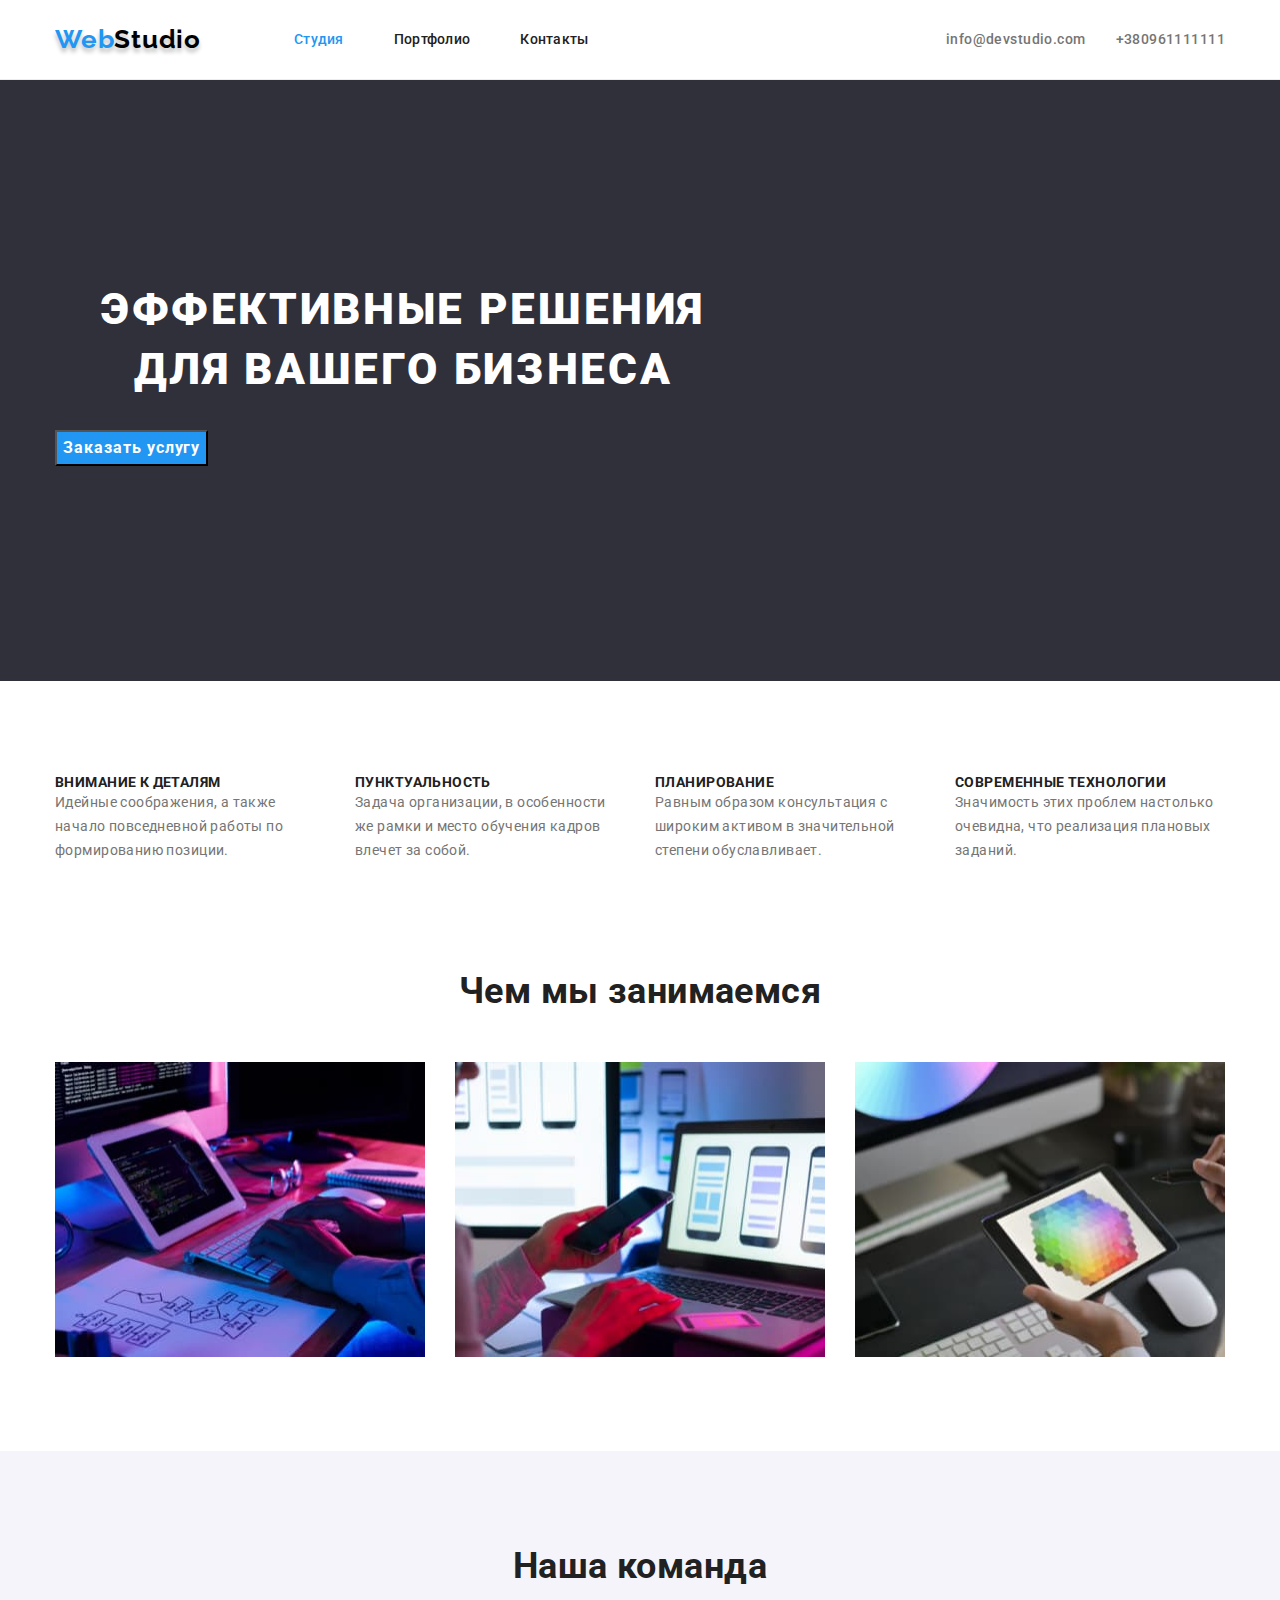
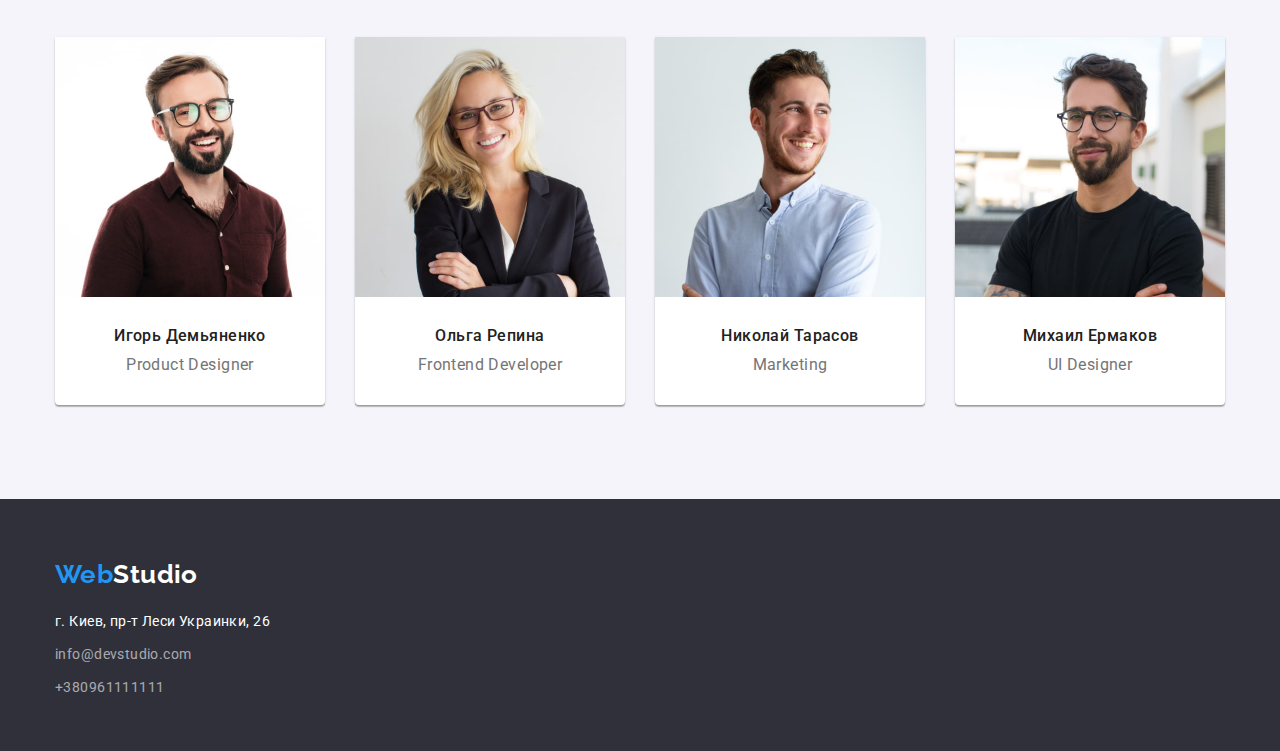
==== commit 5260c70e: "update" ====
--- a/index.html
+++ b/index.html
@@ -18,8 +18,6 @@
     <link rel="stylesheet" href="./css/styles.css" />
   </head>
   <body>
-
-
     <!-- HEADER -->
     <header class="header">
       <div class="container page-header-container">
@@ -52,14 +50,14 @@
     <main>
       <!--HERO-->
       <section class="hero">
-        <div class="container hero-page">
+        <div class="container">
           <h1 class="hero-title">ЭФФЕКТИВНЫЕ РЕШЕНИЯ ДЛЯ ВАШЕГО БИЗНЕСА</h1>
           <button class="model-btn" type="button">Заказать услугу</button>
         </div>
       </section>
 
       <!--  advantages -->
-      <section class="advantages">
+      <section class="advantages section">
         <div class="container">
           <h2 class="advantages-main-title">Преимущества компании</h2>
           <ul class="advantages-list">
@@ -92,7 +90,7 @@
       </section>
 
       <!-- ABOUT -->
-      <section class="about">
+      <section class="about section">
         <div class="container">
           <h2 class="section-title">Чем мы занимаемся</h2>
           <ul class="about-list">
@@ -115,7 +113,7 @@
       </section>
 
       <!-- EMPLOYEES -->
-      <section class="employees">
+      <section class="employees section">
         <div class="container">
           <h2 class="section-title">Наша команда</h2>
           <ul class="employees-list">
--- a/css/styles.css
+++ b/css/styles.css
@@ -31,6 +31,12 @@
   margin: 0 auto;
   padding: 0 15px;
 }
+
+.section {
+  padding-top: 94px;
+  padding-bottom: 94px;
+}
+
 /* ================COMPONENTS================ */
 body {
   font-family: var(--primary-page-font);
@@ -131,15 +137,8 @@
   background-color: #2f303a;
 }
 
-.hero-page {
-  display: flex;
-  align-items: center;
-  flex-direction: column;
-}
-
 .hero-title {
   width: 696px;
-  height: 120px;
   margin-bottom: 30px;
 
   font-weight: 900;
@@ -173,10 +172,6 @@
 }
 /* ================/HERO================ */
 /* ================ADVANTEGES================ */
-.advantages {
-  padding-top: 94px;
-  padding-bottom: 94px;
-}
 
 /* сховав заголовок */
 .advantages-main-title {
@@ -221,6 +216,7 @@
 /* ================ABOUT================ */
 
 .about {
+  padding-top: 0px;
   padding-bottom: 94px;
 }
 .about-list {
@@ -231,8 +227,6 @@
 /* ================/ABOUT================ */
 /* ================EMPLOYEES================ */
 .employees {
-  padding-top: 94px;
-  padding-bottom: 94px;
   background-color: #f5f4fa;
 }
 
@@ -264,8 +258,8 @@
 }
 
 .employees-secondary-title {
-  margin-top: 30px;
-  margin-bottom: 10px;
+  padding-top: 30px;
+  padding-bottom: 10px;
 
   font-weight: 500;
   font-size: 16px;
@@ -275,7 +269,7 @@
 }
 
 .employees-text {
-  margin-bottom: 30px;
+  padding-bottom: 30px;
 
   font-size: 16px;
   line-height: 1.18;
@@ -286,9 +280,6 @@
 
 /* =======MAIN PAGE PORTFOLIO ======== */
 
-.radio-btn {
-  margin: 94px 0;
-}
 /* СХОВАНИЙ ЗАОГОЛОВОК  */
 .btn-title {
   position: absolute;
@@ -306,7 +297,7 @@
 .btn-list {
   display: flex;
   justify-content: center;
-  margin-bottom: 34px;
+  margin-bottom: 50px;
 }
 
 .btn-item:not(:last-child) {
@@ -352,10 +343,10 @@
   border: 1px solid #eeeeee;
 }
 .portfolio-title {
-  margin-top: 20px;
-  margin-bottom: 4px;
-  margin-left: 24px;
-  margin-right: 24px;
+  padding-top: 20px;
+  padding-bottom: 4px;
+  padding-left: 24px;
+  padding-right: 24px;
   font-size: 18px;
   line-height: 2;
   letter-spacing: 0.06em;
@@ -364,9 +355,9 @@
 }
 
 .portfolio-text {
-  margin-bottom: 20px;
-  margin-left: 24px;
-  margin-right: 24px;
+  padding-bottom: 20px;
+  padding-left: 24px;
+  padding-right: 24px;
   font-size: 16px;
   line-height: 1.88;
 
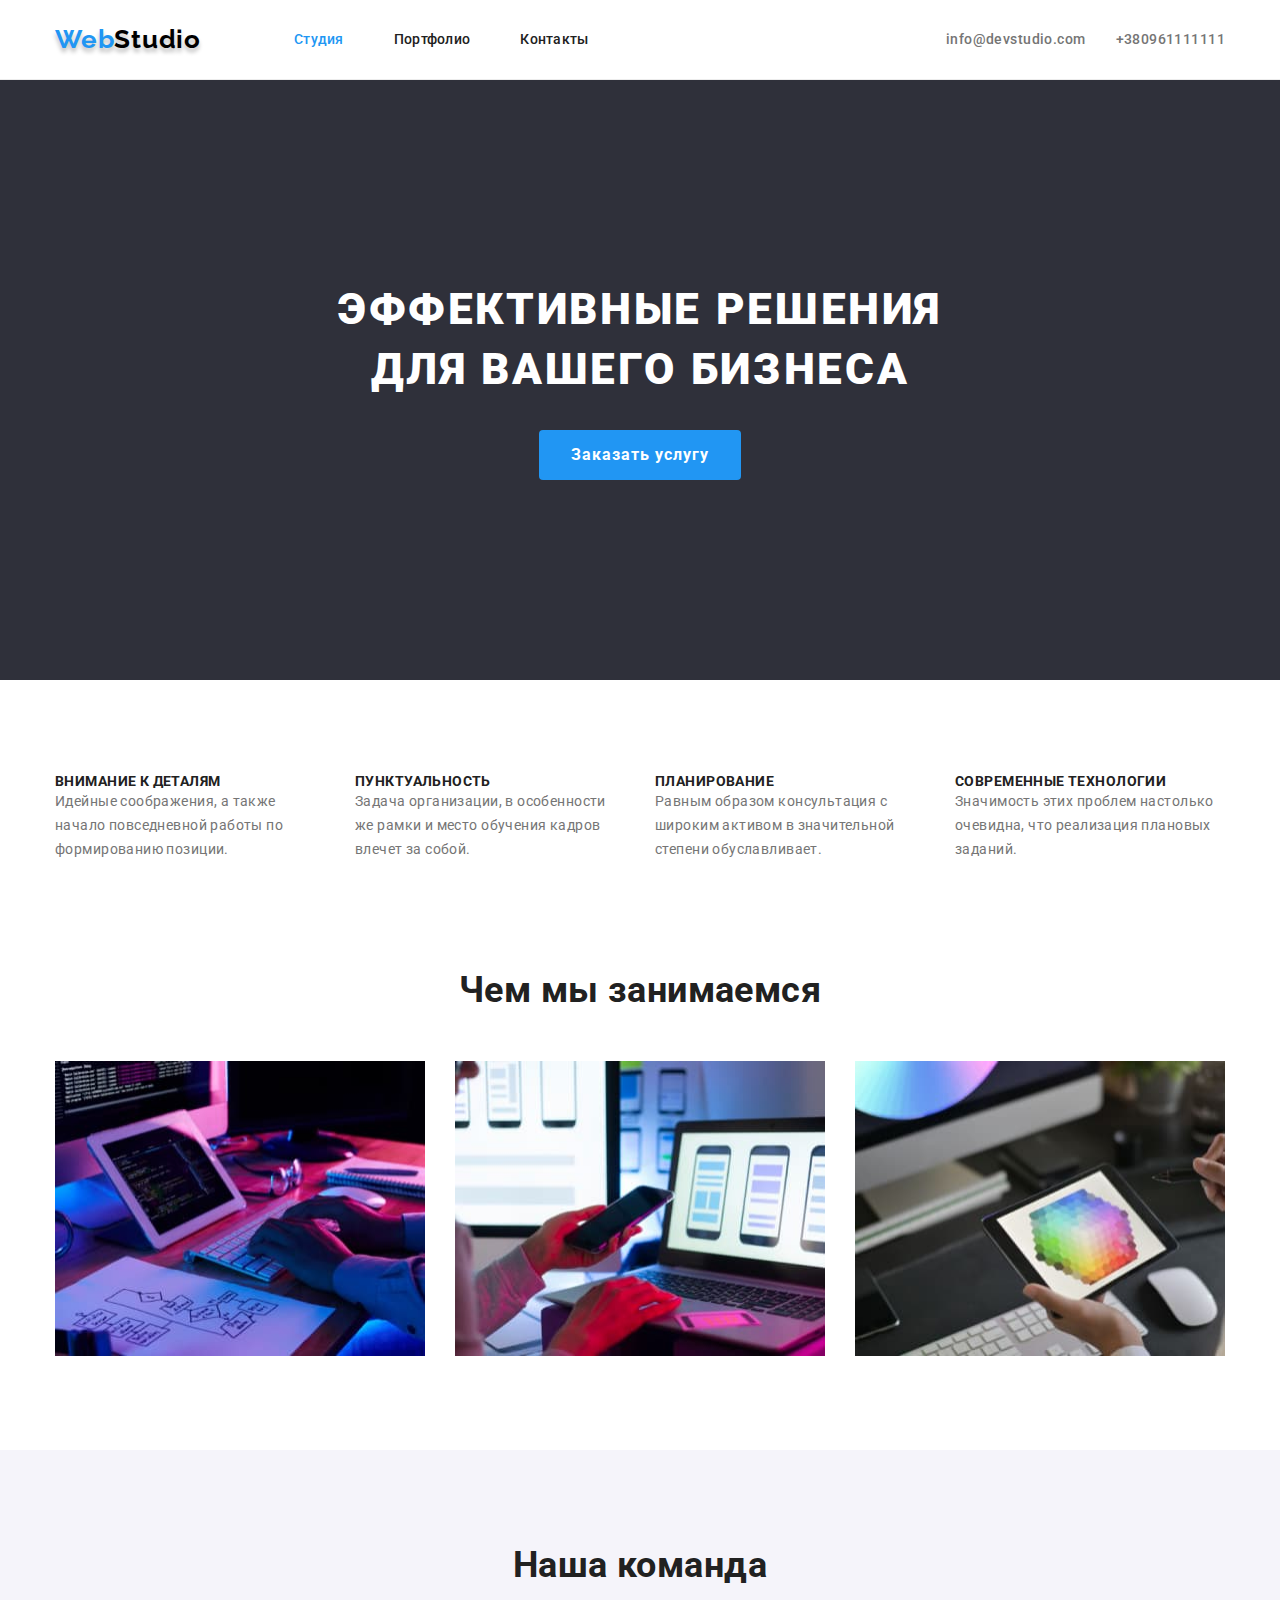
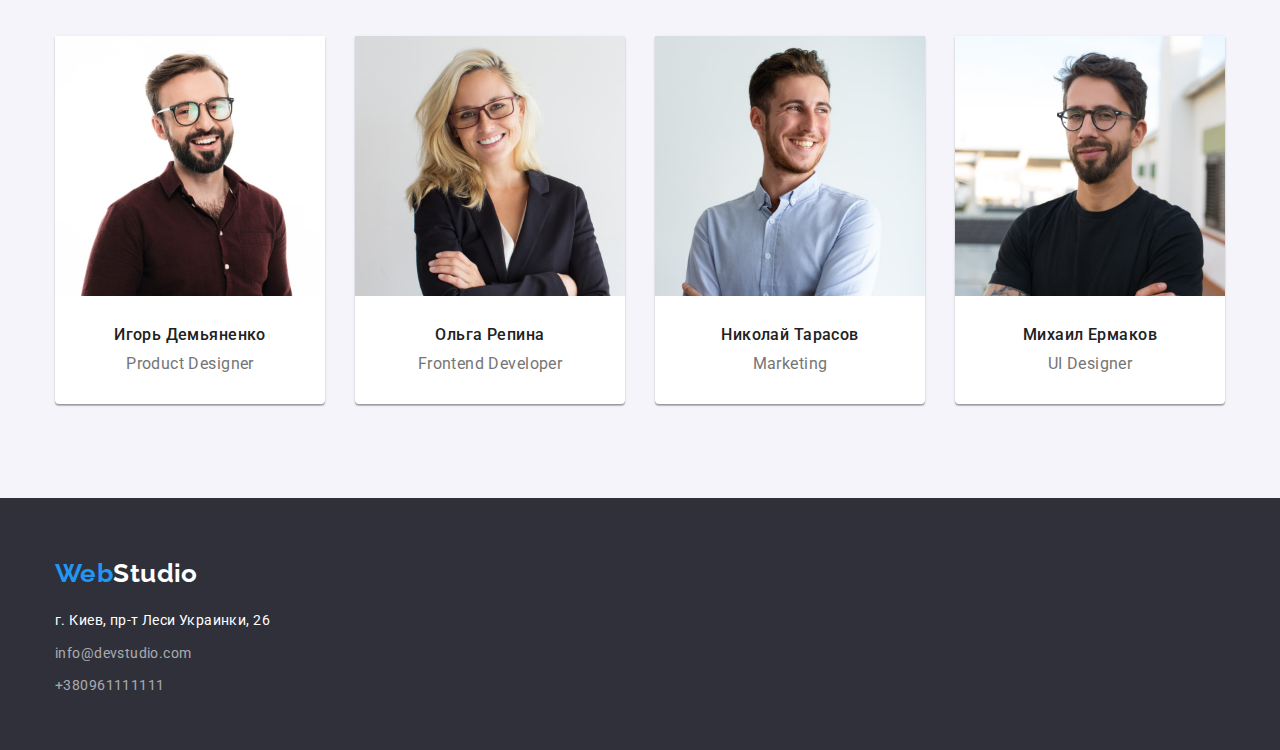
==== commit 558219b6: "fix mistakes" ====
--- a/index.html
+++ b/index.html
@@ -49,7 +49,7 @@
     <!-- MAIN -->
     <main>
       <!--HERO-->
-      <section class="hero">
+      <section class="hero section">
         <div class="container">
           <h1 class="hero-title">ЭФФЕКТИВНЫЕ РЕШЕНИЯ ДЛЯ ВАШЕГО БИЗНЕСА</h1>
           <button class="model-btn" type="button">Заказать услугу</button>
--- a/css/styles.css
+++ b/css/styles.css
@@ -131,15 +131,17 @@
 /* ================HERO================ */
 
 .hero {
+  text-align: center;
   padding-top: 200px;
   padding-bottom: 200px;
-  height: 601px;
   background-color: #2f303a;
 }
 
 .hero-title {
   width: 696px;
   margin-bottom: 30px;
+  margin-left: auto;
+  margin-right: auto;
 
   font-weight: 900;
   font-size: 44px;
@@ -150,16 +152,15 @@
   color: var(--secondary-accent-page-color);
 }
 .model-btn {
-  padding: 10 32;
+  border: none;
+  border-radius: 4px;
+  padding: 10px 32px;
 
   font-family: inherit;
   background: #2196f3;
   font-weight: 700;
   font-size: 16px;
   line-height: 1.88;
-  display: flex;
-  align-items: center;
-  text-align: center;
   letter-spacing: 0.06em;
   cursor: pointer;
   color: var(--secondary-accent-page-color);
@@ -259,7 +260,7 @@
 
 .employees-secondary-title {
   padding-top: 30px;
-  padding-bottom: 10px;
+  margin-bottom: 10px;
 
   font-weight: 500;
   font-size: 16px;
@@ -338,13 +339,12 @@
 
 .about-portfolio-item {
   width: 370px;
-  height: 404px;
   background: #ffffff;
   border: 1px solid #eeeeee;
 }
 .portfolio-title {
   padding-top: 20px;
-  padding-bottom: 4px;
+  margin-bottom: 4px;
   padding-left: 24px;
   padding-right: 24px;
   font-size: 18px;
